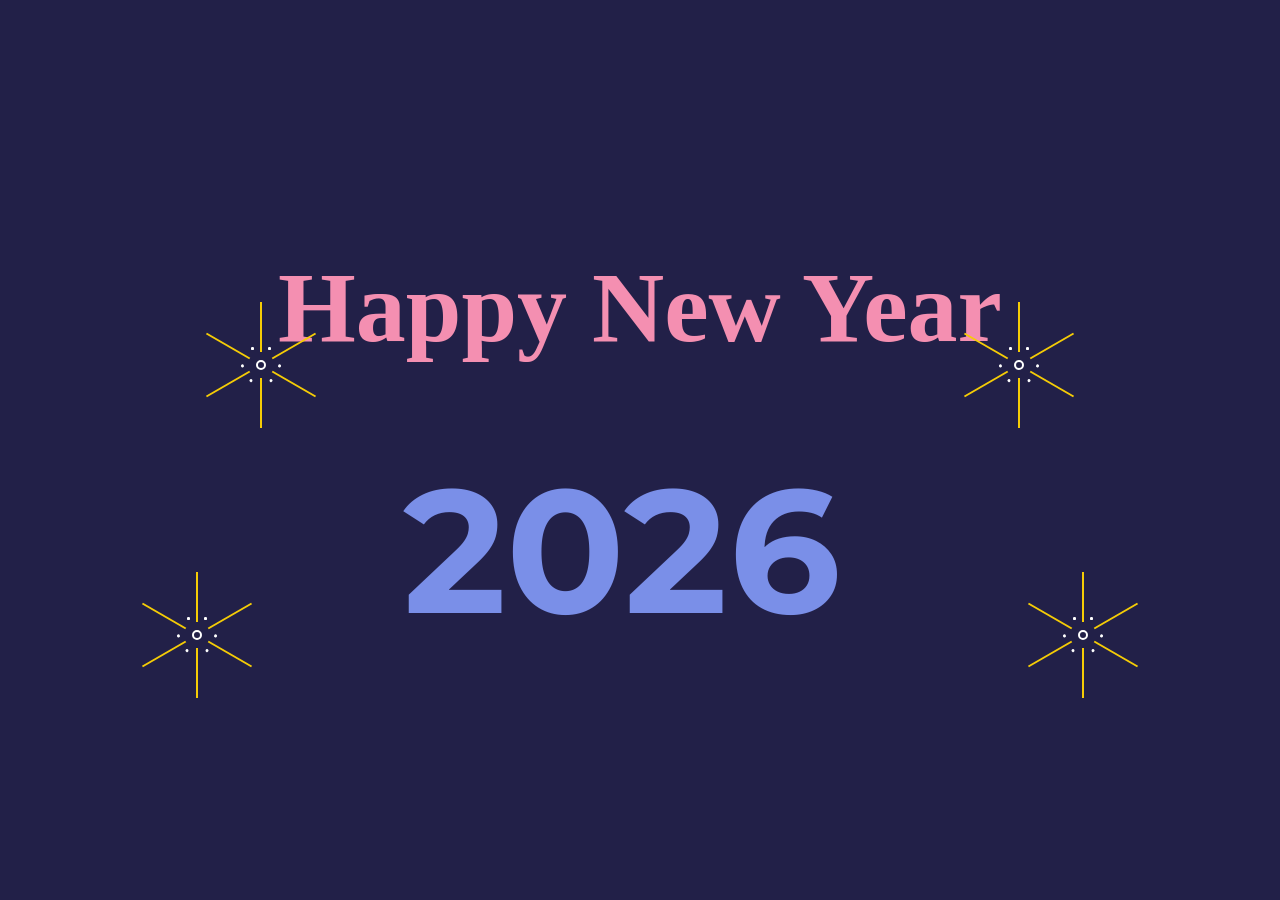
==== New Years/index.html @ 7f7c5a5e "Add files via upload Happy" ====
<!DOCTYPE html>
<html lang="en">

<head>
    <meta charset="UTF-8">
    <title>Happy New Year 2026 M.6/14</title>
    <meta name="viewport" content="Width=1000, user-scalable=no">
    <link rel="stylesheet" href="https://public.codepenassets.com/css/normalize-5.0.0.min.css">
    <link rel="stylesheet" href="./style.css">
</head>

<body>
    <div class="feliz">Happy New Year</div>

    <div class="ano_novo">
        <span class="num">202</span>
        <span class="seis">5</span>
        <span class="sete">6</span>
        <div class="balao"></div>
    </div>

    <div class="fogos">
        <div class="f1">
            <span><i></i></span>
            <span><i></i></span>
            <span><i></i></span>
            <span><i></i></span>
        </div>

        <div class="f2">
            <span><i></i></span>
            <span><i></i></span>
            <span><i></i></span>
            <span><i></i></span>
        </div>

        <div class="f3">
            <span><i></i></span>
            <span><i></i></span>
            <span><i></i></span>
            <span><i></i></span>
        </div>

        <div class="f4">
            <span><i></i></span>
            <span><i></i></span>
            <span><i></i></span>
            <span><i></i></span>
        </div>
    </div>

</body>

</html>
---- New Years/style.css ----
@import url('https://fonts.googleapis.com/css?family=Montserrat:700|Pacifico');

*,
*:after,
*:before {
  box-sizing: border-box;
  margin: 0;
  padding: 0;
  transition: all 100ms ease-in;
}

html {
  background: #222048;
}

.feliz {
  width: 100%;
  font-family: cursive;
  font-size: 100px;
  font-weight: 700;
  color: #f48fb1;
  text-align: center;
  position: absolute;
  top: 50%;
  opacity: 0;
  -webkit-animation: vem_feliz 2s ease-in-out 7s forwards;
  animation: vem_feliz 2s ease-in-out 7s forwards;
}

.ano_novo {
  position: absolute;
  top: 0;
  left: 0;
  width: 100%;
  height: 100%;
  display: flex;
  flex-direction: row;
  justify-content: center;
  align-items: center;
  overflow: hidden;
  padding: 200px 100px 0px 0px;
}

.ano_novo>span {
  font-family: 'Montserrat', sans-serif;
  font-size: 175px;
  font-weight: 700;
  color: #7a8fe8;
}

span.num {
  margin-right: 50px;
}

span.seis {
  position: absolute;
  top: 50%;
  right: 50%;
  margin-right: -200px;
  -webkit-animation: vai_2016 5s ease-in-out 5s forwards;
  animation: vai_2016 5s ease-in-out 5s forwards;
}

span.sete {
  position: absolute;
  right: 0%;
  margin-right: -200px;
  -webkit-animation: vem_2017 6s ease-in-out forwards;
  animation: vem_2017 6s ease-in-out forwards;
}

span.sete:before {
  content: '';
  width: 0px;
  height: 4px;
  display: block;
  border-radius: 3px;
  background: #7a8fe8;
  transform: rotate(0deg);
  transform-origin: left top;
  position: absolute;
  top: 55px;
  left: 30px;
  z-index: -1;
  -webkit-animation: entrega_balao 1s ease-in-out 4s;
  animation: entrega_balao 1s ease-in-out 4s;
}

.balao {
  width: 100px;
  height: 100px;
  display: block;
  background: #e8d57a;
  border-radius: 50%;
  position: absolute;
  top: 50%;
  margin-top: -165px;
  right: 0%;
  margin-right: -200px;
  -webkit-animation: vem_e_vai_balao 10s ease-in-out forwards;
  animation: vem_e_vai_balao 10s ease-in-out forwards;
}

.balao:before {
  content: '';
  width: 0;
  height: 0;
  border-style: solid;
  border-width: 0 10px 20px 10px;
  border-color: transparent transparent #b19b32 transparent;
  position: absolute;
  left: 50%;
  margin-left: -10px;
  bottom: -10px;
  z-index: -1;
}

.balao:after {
  content: '';
  width: 4px;
  height: 100px;
  display: block;
  background: #fff;
  border-radius: 0px 0px 3px 3px;
  position: absolute;
  left: 50%;
  margin-left: -2px;
  bottom: -110px;
}

.fogos {
  width: 100%;
  height: 100%;
  display: block;
  position: absolute;
  top: 0;
  left: 0;
  overflow: hidden;
}

.fogos>div {
  border: 2px solid #fff;
  position: absolute;
  opacity: 0;
  -webkit-animation: solta_fogos 1.5s ease-in-out 8s forwards;
  animation: solta_fogos 1.5s ease-in-out 8s forwards;
}

.fogos>div.f1 {
  left: 20%;
  top: 40%;
}

.fogos>div.f2 {
  left: 15%;
  top: 70%;
}

.fogos>div.f3 {
  right: 20%;
  top: 40%;
}

.fogos>div.f4 {
  right: 15%;
  top: 70%;
}

.fogos>div span {
  width: 6px;
  height: 6px;
  display: block;
  position: absolute;
  top: 0;
  left: 0;
  opacity: 0;
  -webkit-animation: estoura_fogos 0.5s ease-in-out 9s forwards;
  animation: estoura_fogos 0.5s ease-in-out 9s forwards;
}

.fogos>div span:nth-child(1) {
  transform: rotate(0deg);
}

.fogos>div span:nth-child(2) {
  transform: rotate(120deg);
}

.fogos>div span:nth-child(3) {
  transform: rotate(240deg);
}

.fogos>div span:before {
  content: '';
  width: 2px;
  height: 50px;
  display: block;
  background: #f5cc06;
  position: absolute;
  top: -60px;
  left: 2px;
}

.fogos>div span:after {
  content: '';
  width: 2px;
  height: 50px;
  display: block;
  background: #f5cc06;
  position: absolute;
  bottom: -60px;
  left: 2px;
}

.fogos>div span i:before {
  content: '';
  width: 3px;
  height: 3px;
  display: block;
  border-radius: 50%;
  background: #fff;
  position: absolute;
  top: -15px;
  left: 10px;
}

.fogos>div span i:after {
  content: '';
  width: 3px;
  height: 3px;
  display: block;
  border-radius: 50%;
  background: #fff;
  position: absolute;
  top: -15px;
  right: 10px;
}

@-webkit-keyframes vem_2017 {
  0% {
    right: 0%;
  }

  66.6666% {
    right: 50%;
    margin-right: -300px;
  }

  90% {
    right: 50%;
    margin-right: -300px;
  }

  100% {
    right: 50%;
  }
}

@keyframes vem_2017 {
  0% {
    right: 0%;
  }

  66.6666% {
    right: 50%;
    margin-right: -300px;
  }

  90% {
    right: 50%;
    margin-right: -300px;
  }

  100% {
    right: 50%;
  }
}

@-webkit-keyframes vem_e_vai_balao {
  0% {
    right: 0%;
  }

  40% {
    right: 50%;
    margin-right: -300px;
  }

  50% {
    right: 50%;
    margin-right: -200px;
    top: 50%;
  }

  100% {
    top: -100%;
    right: 50%;
  }
}

@keyframes vem_e_vai_balao {
  0% {
    right: 0%;
  }

  40% {
    right: 50%;
    margin-right: -300px;
  }

  50% {
    right: 50%;
    margin-right: -200px;
    top: 50%;
  }

  100% {
    top: -100%;
    right: 50%;
  }
}

@-webkit-keyframes entrega_balao {
  0% {
    transform: rotate(-30deg);
    width: 40px;
  }

  100% {
    transform: rotate(-150deg);
    width: 70px;
  }
}

@keyframes entrega_balao {
  0% {
    transform: rotate(-30deg);
    width: 40px;
  }

  100% {
    transform: rotate(-150deg);
    width: 70px;
  }
}

@-webkit-keyframes vai_2016 {
  0% {
    top: 50%;
  }

  100% {
    top: -100%;
  }
}

@keyframes vai_2016 {
  0% {
    top: 50%;
  }

  100% {
    top: -100%;
  }
}

@-webkit-keyframes vem_feliz {
  0% {
    margin-top: 0px;
    opacity: 0;
  }

  100% {
    margin-top: -200px;
    ;
    opacity: 1;
  }
}

@keyframes vem_feliz {
  0% {
    margin-top: 0px;
    opacity: 0;
  }

  100% {
    margin-top: -200px;
    ;
    opacity: 1;
  }
}

@-webkit-keyframes solta_fogos {
  0% {
    margin-top: 100%;
    opacity: 0;
    width: 2px;
    height: 30px;
    display: block;
    border-radius: 50%;
  }

  75% {
    margin-top: 0%;
    opacity: 1;
    width: 2px;
    height: 30px;
    display: block;
    border-radius: 50%;
  }

  80% {
    margin-top: 0px;
    margin-left: 0px;
    opacity: 1;
    width: 10px;
    height: 10px;
    display: block;
    border-radius: 50%;
    transform: scale(0.2);
  }

  100% {
    opacity: 1;
    width: 10px;
    height: 10px;
    display: block;
    border-radius: 50%;
    transform: scale(1);
  }
}

@keyframes solta_fogos {
  0% {
    margin-top: 100%;
    opacity: 0;
    width: 2px;
    height: 30px;
    display: block;
    border-radius: 50%;
  }

  75% {
    margin-top: 0%;
    opacity: 1;
    width: 2px;
    height: 30px;
    display: block;
    border-radius: 50%;
  }

  80% {
    margin-top: 0px;
    margin-left: 0px;
    opacity: 1;
    width: 10px;
    height: 10px;
    display: block;
    border-radius: 50%;
    transform: scale(0.2);
  }

  100% {
    opacity: 1;
    width: 10px;
    height: 10px;
    display: block;
    border-radius: 50%;
    transform: scale(1);
  }
}

@-webkit-keyframes estoura_fogos {
  0% {
    opacity: 0;
  }

  100% {
    opacity: 1;
  }
}

@keyframes estoura_fogos {
  0% {
    opacity: 0;
  }

  100% {
    opacity: 1;
  }
}
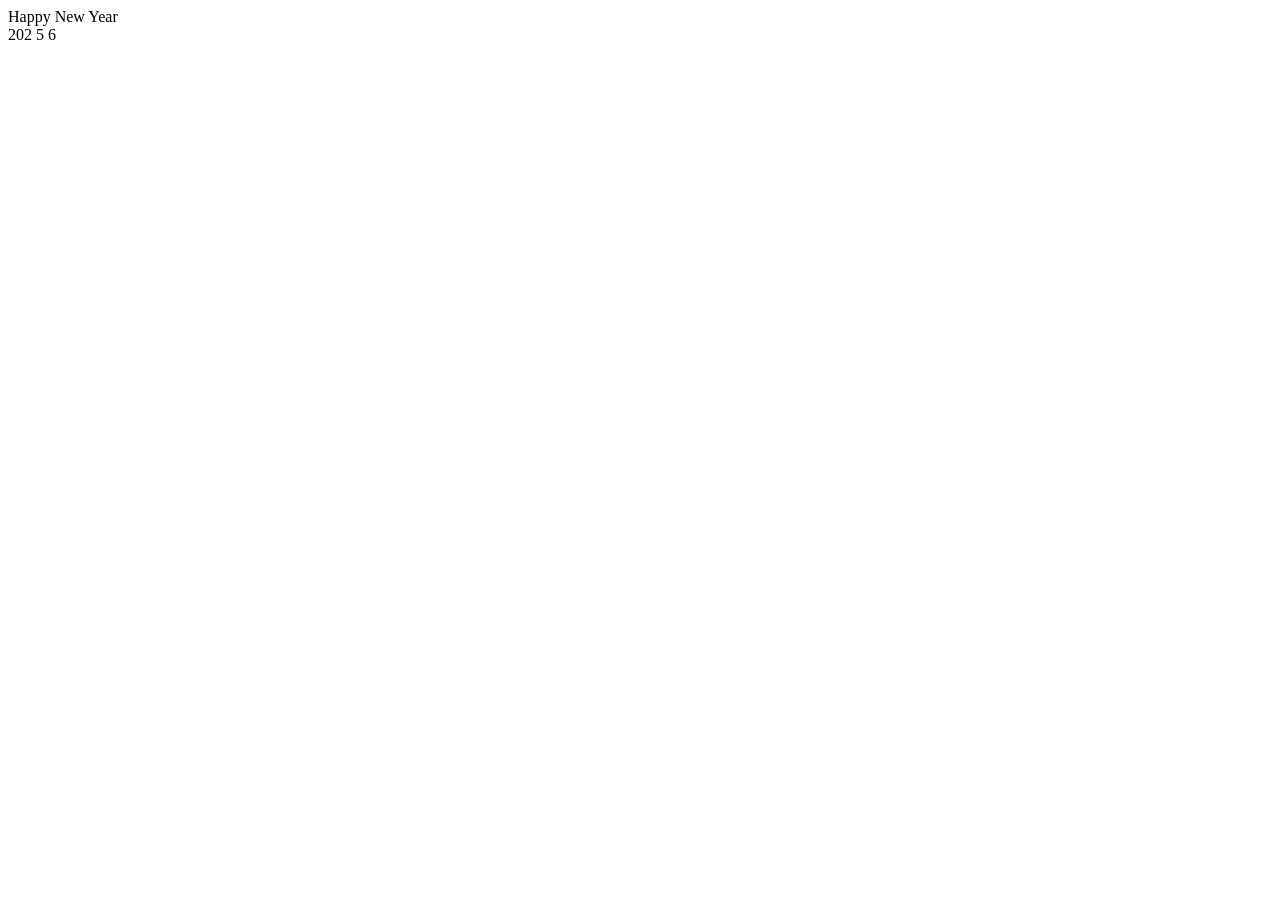
==== commit 470d7c71: "Fix stylesheet link in index.html Updated the stylesheet link to point to a new location." ====
--- a/New Years/index.html
+++ b/New Years/index.html
@@ -6,7 +6,7 @@
     <title>Happy New Year 2026 M.6/14</title>
     <meta name="viewport" content="Width=1000, user-scalable=no">
     <link rel="stylesheet" href="https://public.codepenassets.com/css/normalize-5.0.0.min.css">
-    <link rel="stylesheet" href="./style.css">
+    <link rel="stylesheet" href=".website/css/style.css">
 </head>
 
 <body>
@@ -51,4 +51,5 @@
 
 </body>
 
-</html>+
+</html>
